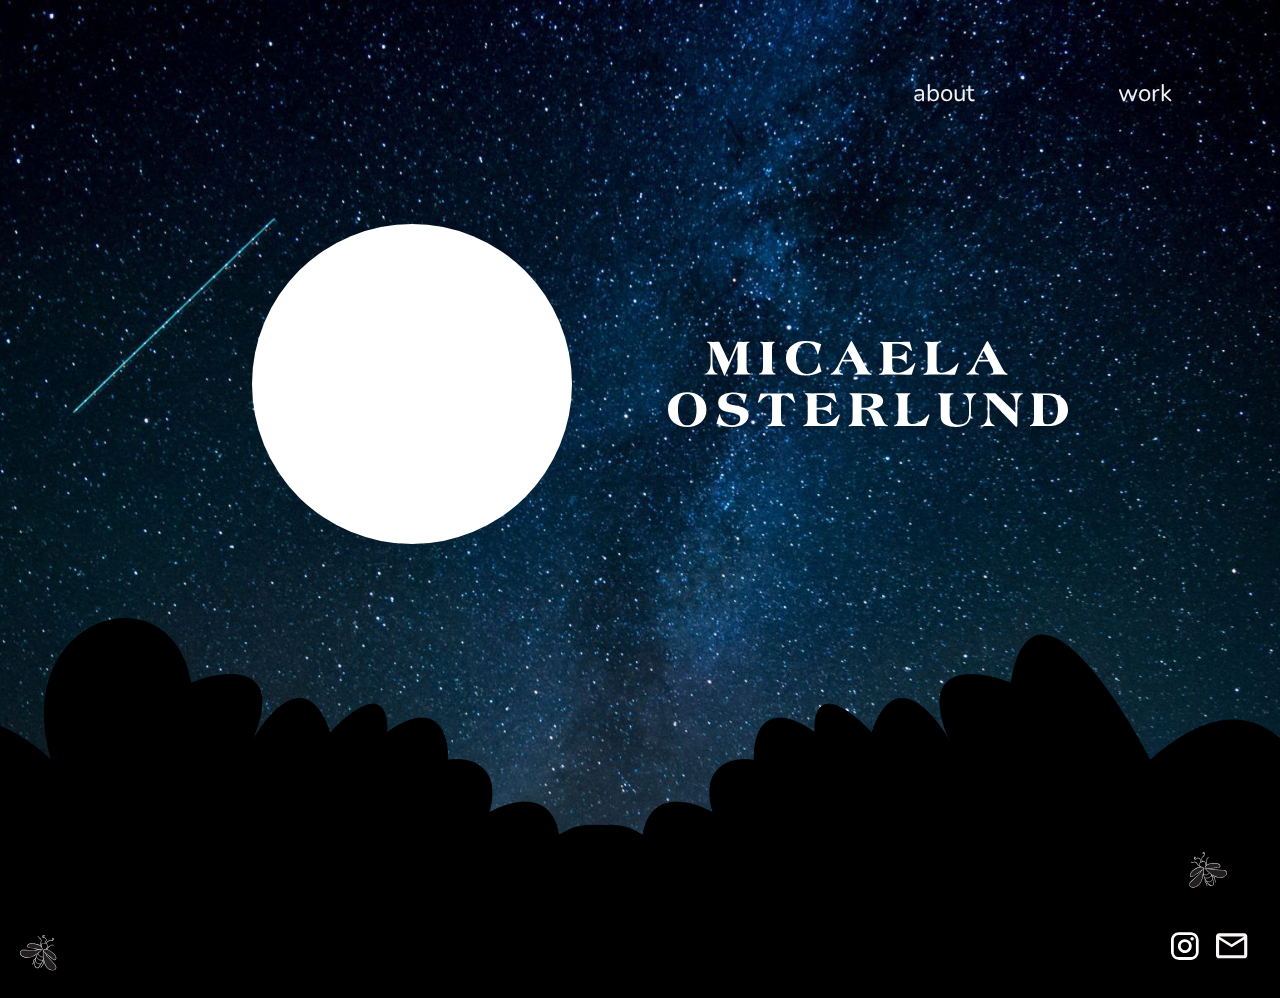
==== index.html @ e5138a58 "Add files via upload" ====
<!-- MICAELA OSTERLUND
================================================================== -->

<!DOCTYPE html>

<head>

  <title>Micaela Osterlund</title>
  <meta charset="UTF-8">
  <meta name="description" content="A graphic designer based in the Niagara Region.">
  <meta name="viewport" content="width=device-width, initial-scale=1">
  <link rel="stylesheet" href="styles.css">
  <link rel="preconnect" href="https://fonts.googleapis.com">
  <link rel="preconnect" href="https://fonts.gstatic.com" crossorigin>
  <link href="https://fonts.googleapis.com/css2?family=Nunito:wght@400;700&display=swap" rel="stylesheet">

</head>

<body class="home">

 
  <!-- NAVIGATION -->
  <nav>
    <a href="index.html" class="home-link">home</a>
    <a href="about.html" class="about-link">about</a>
    <a href="work.html" class="work-link">work</a>
  </nav>

  <!-- HEADER  -->
  <header>
    <a href="index.html" class="moon-and-stars">
      <img src="images/moon-and-stars.svg" alt="moon and stars">
    </a>
    <div class="nav-toggle">
      <span></span>
      <span></span>
      <span></span>
    </div>
  </header>



  <!-- PAGE CONTENT -->
  <main>

    <!-- BLINKING STARS -->
    <div class="star star-1"><img src="images/star.svg" alt=""></div>
    <div class="star star-2"><img src="images/star.svg" alt=""></div>
    <div class="star star-3"><img src="images/star.svg" alt=""></div>
    <div class="star star-4"><img src="images/star.svg" alt=""></div>
    <div class="star star-5"><img src="images/star.svg" alt=""></div>
    <div class="star star-6"><img src="images/star.svg" alt=""></div>
    <div class="star star-7"><img src="images/star.svg" alt=""></div>
    <div class="star star-8"><img src="images/star.svg" alt=""></div>
    <div class="star star-9"><img src="images/star.svg" alt=""></div>




    <!-- GRID -->
    <div class="grid">


      <!-- WAXING AND WANING MOON -->
      <div class="wax-and-wane">
        <img src="images/moon-1.svg" alt="" class="active-phase">
        <img src="images/moon-2.svg" alt="">
        <img src="images/moon-3.svg" alt="">
        <img src="images/moon-4.svg" alt="">
        <img src="images/moon-5.svg" alt="">
        <img src="images/moon-6.svg" alt="">
        <img src="images/moon-7.svg" alt="">
        <img src="images/moon-8.svg" alt="">
      </div>
      
      <!-- NAME -->
      <img src="images/logo.svg" alt="MICAELA OSTERLUND" class="home-logo">

    </div> 
    <!-- /end GRID -->
    



    <!-- FIREFLIES -->
    <div class="firefly firefly-1"></div>
    



    <!-- TREELINE -->
    <img src="images/treeline.svg" alt="" class="treeline">


  </main>


  <!-- FOOTER -->
  <footer>

    <div class="firefly"></div>

    <div class="links">
      <a href="https://www.instagram.com/hello.micaela.o/"><img src="images/instagram.svg" alt="Instagram"></a>
      <a href="mailto:hello.micaela.o@gmail.com"><img src="images/email.svg" alt="Instagram"></a>
    </div>


  </footer>


  <script src="scripts.js"></script>
</body>
---- styles.css ----
/* MICAELA OSTERLUND
================================================================== */




/* BASE STYLES
================================================================== */

* {
  box-sizing: border-box;
}

body {
  background: #000000;
  color: #F2F2F2;
  margin: 0;
  padding: 0 0 0;
  font-family: 'Nunito', sans-serif;
  font-weight: normal;
  font-size: 16px;
  line-height: 1.3;
  display: block;
  overflow-x: hidden;
  width: 100vw;
  max-width: 100%;
}

img {
  max-width: 100%;
  height: auto;
}

main {
  display: block;
  margin: 0 auto;
  min-height: 100vh;
  position: relative;
  padding: 6em 1em;
}

header {
  display: block;
  margin: 0 auto;
}



/* TYPOGRAPHY
================================================================== */

h1 {}

h2 {}

h3 {}

p {}

a {
  color: inherit;
  transition: all 0.5s;
}

a:hover {
  color: #FFF101;
}




/* GRID
================================================================== */

.grid {
  display: grid;
  grid-template-columns: 1fr;
  grid-gap: 1em;
  align-items: center;
  justify-content: center;
  justify-items: center;
  max-width: 55em;
  margin: 6em auto;
}

.column {
  display: grid;
  grid-template-columns: 1fr;
  grid-gap: 1em;
}

.full-width {
  grid-column: 1 / -1;
}


/* NAVIGATION
================================================================== */

nav {
  display: grid;
  grid-template-columns: 1fr;
  background: black;
  padding: 3em;
  position: fixed;
  width: 100vw;
  height: 100vh;
  z-index: 5;
  justify-content: center;
  align-items: center;
  justify-items: center;
  align-content: center;
  grid-gap: 3em;
  font-size: 1.5em;
  opacity: 0%;
  transform: translateX(100vw);
  transition: opacity 0.5s;
}

.nav-active nav {
  opacity: 100%;
  transform: translateX(0);
}

.nav-toggle {
  position: fixed;
  font-size: 1.5em;
  right: 1em;
  top: 1em;
  width: 2em;
  height: 2em;
  z-index: 6;
  display: grid;
  align-items: center;
  justify-content: center;
  align-content: center;
  cursor: pointer;
  transform-origin: center;
  transition: transform 0.5s;
}

.nav-toggle span {
  display: block;
  height: 2px;
  width: 2em;
  background-color: #F2F2F2;
  margin: 0.125em;
  transform: rotate(0);
  transition: all 0.25s;
  transform-origin: center;
}

.nav-toggle:hover {
  transform: scale(1.1);
}

.nav-active .nav-toggle span:nth-child(1) {
  transform: rotate(-45deg) translate(-0.25em, 0.25em);
}

.nav-active .nav-toggle span:nth-child(2) {
  opacity: 0%;
}

.nav-active .nav-toggle span:nth-child(3) {
  transform: rotate(45deg) translate(-0.25em, -0.25em);
}

nav a {
  text-decoration: none;
  display: block;
  padding: 0.25em 1.5em;
}

.home-link {
  display: block;
}

.home .home-link,
.about .about-link,
.work .work-link {
  color: #FFF101;
  border-bottom: 1px solid;
}

.moon-and-stars {
  position: fixed;
  top: 4em;
  left: 4em;
  z-index: 4;
}

.moon-and-stars img {
  display: block;
  margin: 0;
  width: 100%;
}


/* FOOTER
================================================================== */

footer {
  background: #000000;
  color: #F2F2F2;
  padding: 1em;
  position: relative;
}

.links{
  display: grid;
  grid-template-columns: auto auto;
  align-items: center;
  align-content: center;
  justify-content: end;
  grid-gap: 1em;
  padding: 1em;
}

.links a {
  display: block;
  text-decoration: none;
  transform: scale(1);
  transition: transform 0.5s;
}

.links a:hover {
  transform: scale(1.1);
}

footer .firefly {
  position: absolute;
  bottom: 0;
  left: 0;
  transform: rotate(45deg);
  margin: 1em;
  animation-delay: 1s;
}

footer .firefly::before {
  animation-delay: 2s;
}




/* HOME
================================================================== */

.home {
  background-image: url(images/night-sky.jpg);
  background-size: cover;
  background-position: center;
}

.home .grid {
  justify-content: center;
  grid-gap: 2em;
}

.wax-and-wane {
  position: relative;
  width: 20em;
  height: 20em;
  cursor: pointer;
  margin: 2em auto;
  display: block;
}

.wax-and-wane img {
  opacity: 0%;
  position: absolute;
  width: 100%;
  height: 100%;
  transition: opacity 0.25s linear;
}

.wax-and-wane .active-phase {
  opacity: 100%;
}

.home-logo {
  display: block;
  margin: 0 auto;
  width: 25em
}

.treeline {
  position: absolute;
  bottom: -1em;
  left: 0;
  width: 100vw;
  z-index: 1;
}

.home .moon-and-stars {
  display: none;
}





/* BLINKING STARS
================================================================== */

.star {
  position: absolute;
  z-index: -1;
  animation-name: blinking;
  animation-duration: 2s;
  animation-timing-function: ease-in-out;
  animation-iteration-count: infinite;
  animation-direction: alternate;
  opacity: 0%;
}

.star-1 {
  transform: scale(1);
  top: 20vh;
  left: 20vw;
  animation-delay: 1.1s;
}

.star-2 {
  transform: scale(0.5);
  top: 40vh;
  left: 40vw;
  animation-delay: 1.5s;
}

.star-3 {
  transform: scale(0.25);
  top: 70vh;
  left: 80vw;
  animation-delay: 1.5s;
}

.star-4 {
  transform: scale(0.25);
  top: 25vh;
  left: 5vw;
  animation-delay: 1.325s;
}

.star-5 {
  transform: scale(0.325);
  top: 95vh;
  left: 25vw;
  animation-delay: 0.75s;
}

.star-6 {
  transform: scale(0.175);
  top: 50vh;
  left: 10vw;
  animation-delay: 1.25s;
}

.star-7 {
  transform: scale(0.5);
  top: 90vh;
  left: 50vw;
  animation-delay: 0.6s;
}

.star-8 {
  transform: scale(0.25);
  top: 60vh;
  left: 85vw;
  animation-delay: 0.5s;
}

.star-9 {
  transform: scale(0.325);
  top: 90vh;
  left: 10vw;
  animation-delay: 1.25s;
}

@keyframes blinking {
  from {
    opacity: 0%;
  }
  to {
    opacity: 100%;
  }
}


/* FIREFLIES
================================================================== */

.firefly {
  display: block;
  height: 3em;
  width: 3em;
  background-image: url(images/firefly.svg);
  background-size: contain;
  background-position: center;
  background-repeat: no-repeat;
  position: relative;
}

.firefly:before {
  content: '';
  position: absolute;
  width: 2.5em;
  height: 2.5em;
  bottom: -0.25em;
  right: 0;
  background-image: radial-gradient(circle, #FFF101, transparent 50%);
  animation-name: firefly;
  animation-duration: 3s;
  animation-iteration-count: infinite;
  animation-direction: alternate;
  opacity: 0%;
}


.home .firefly-1 {
  position: absolute;
  bottom: 0em;
  right: 3em;
  z-index: 2;
}

@keyframes firefly {
  0% {
    opacity: 0%;
  }
  75% {
    opacity: 0%;
  }
  100% {
    opacity: 50%;
  }
}


/* ABOUT
================================================================== */

.about .grid img {
  display: block;
  filter: grayscale(1);
  transition: all 0.5s;
}

.about .grid img:hover {
  filter: grayscale(0);
}



/* WORK
================================================================== */

.work .grid img {
  display: block;
  filter: grayscale(1);
  transition: all 0.5s;
}

.work .grid img:hover {
  filter: grayscale(0);
}



/* MEDIA QUERIES
================================================================== */

@media (min-width: 900px) {

  .grid {
    grid-template-columns: 1fr 1fr;
  }

  nav {
    transform: translateX(0);
    opacity: 100%;
    top: 0;
    right: 0;
    left: auto;
    width: auto;
    height: auto;
    background: transparent;
    grid-template-columns: auto auto;
    justify-content: end;
  }

  .nav-toggle {
    display: none;
  }

  .home-link {
    display: none;
  }



}
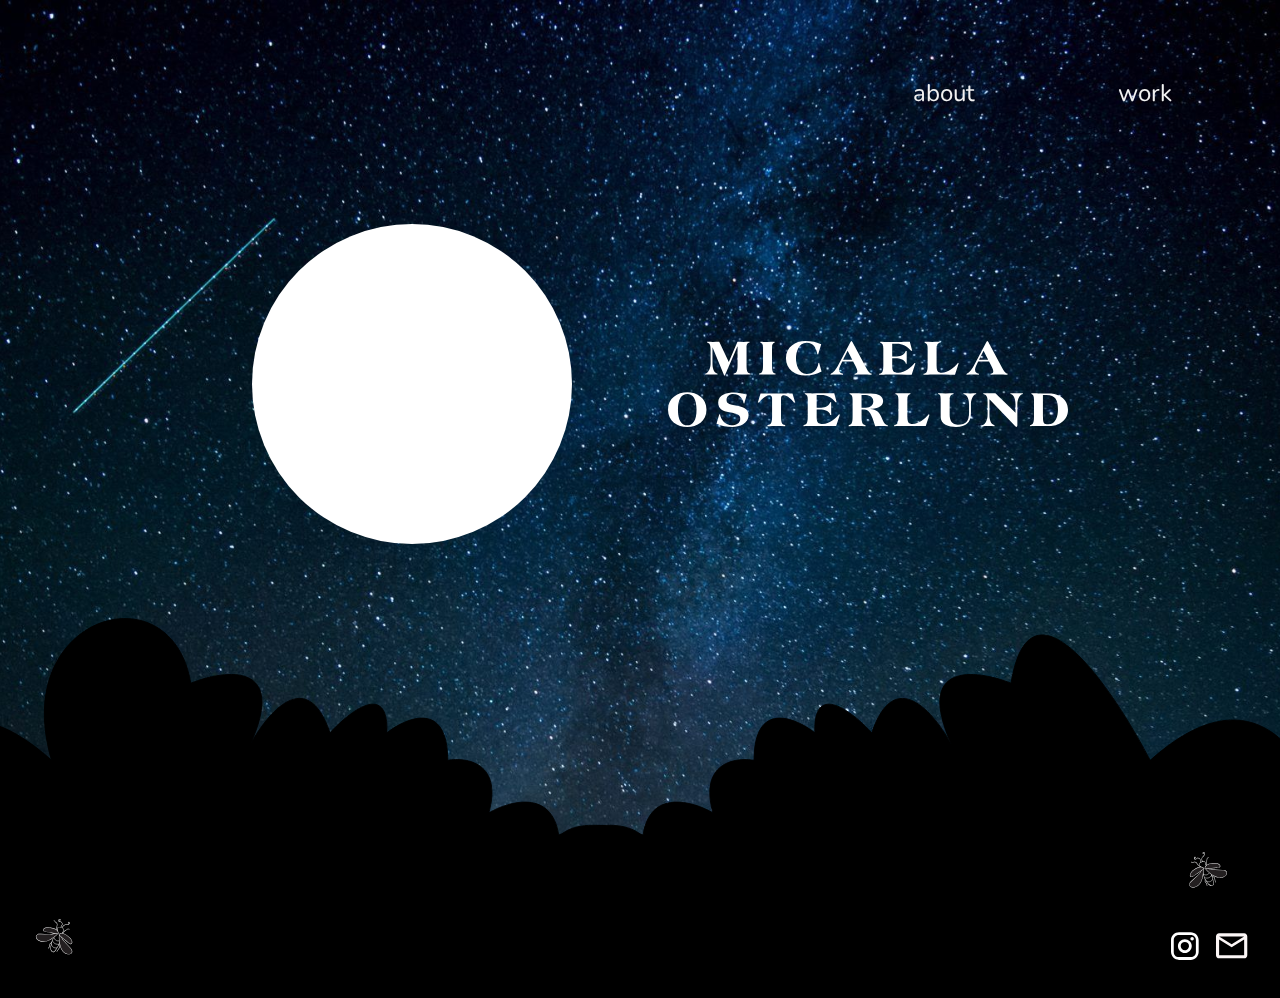
==== commit 0ab862c6: "Add files via upload" ====
--- a/index.html
+++ b/index.html
@@ -101,7 +101,7 @@
     <div class="firefly"></div>
 
     <div class="links">
-      <a href="https://www.instagram.com/hello.micaela.o/"><img src="images/instagram.svg" alt="Instagram"></a>
+      <a href="https://www.instagram.com/hello.micaela.o"><img src="images/instagram.svg" alt="Instagram"></a>
       <a href="mailto:hello.micaela.o@gmail.com"><img src="images/email.svg" alt="Instagram"></a>
     </div>
 
--- a/styles.css
+++ b/styles.css
@@ -49,7 +49,10 @@
 /* TYPOGRAPHY
 ================================================================== */
 
-h1 {}
+h1 {
+  font-family: sans-serif;
+  font-size: 40px;
+}
 
 h2 {}
 
@@ -180,7 +183,7 @@
 .about .about-link,
 .work .work-link {
   color: #FFF101;
-  border-bottom: 1px solid;
+  border-bottom: 2px solid;
 }
 
 .moon-and-stars {
@@ -233,7 +236,7 @@
   bottom: 0;
   left: 0;
   transform: rotate(45deg);
-  margin: 1em;
+  margin: 2em;
   animation-delay: 1s;
 }
 
